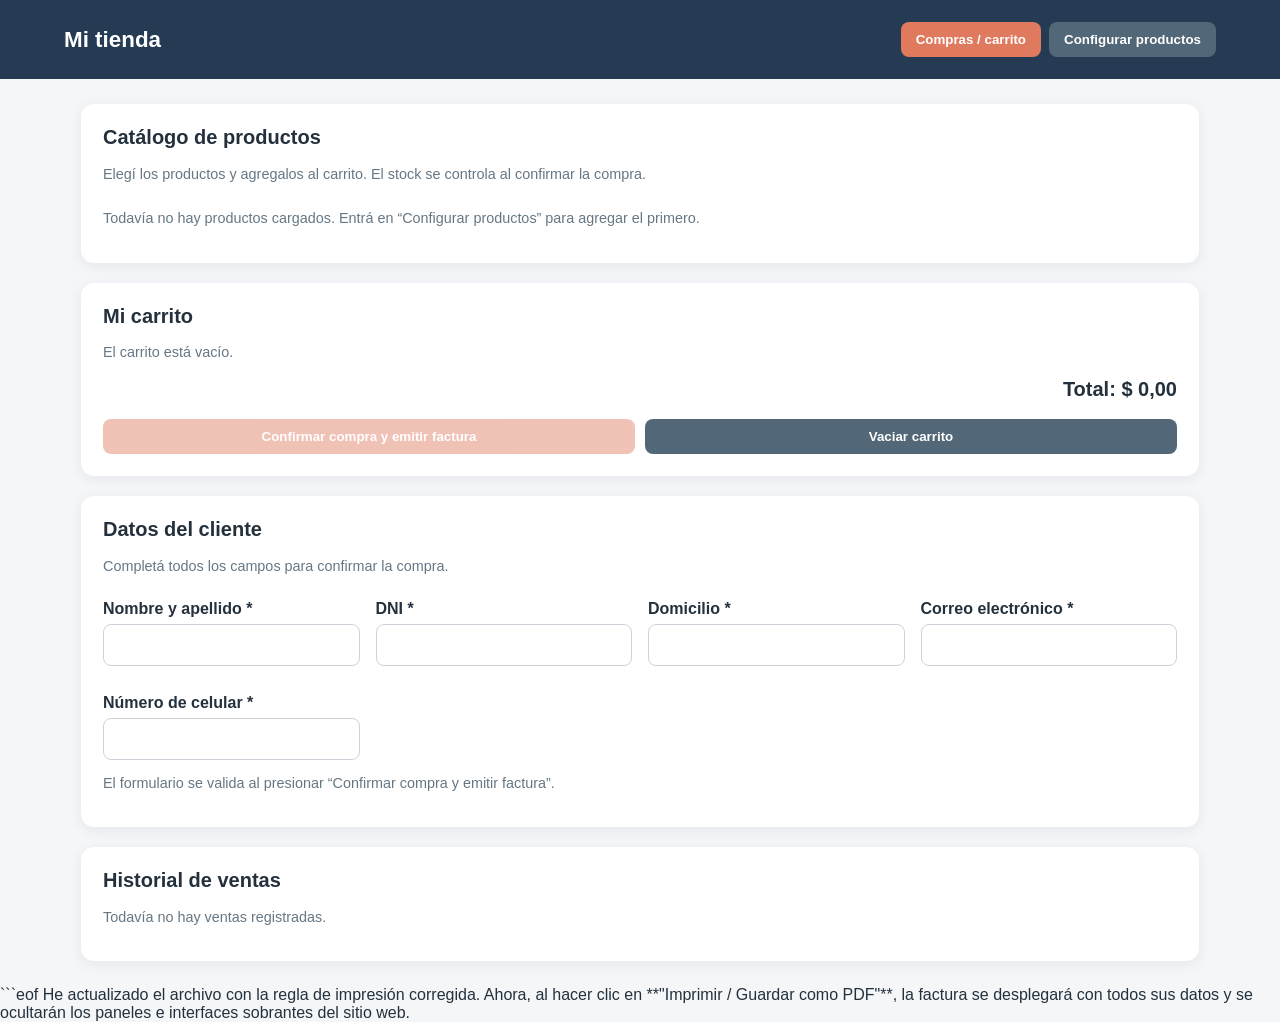
==== carrito_venta.html @ 2672f3e9 "Add files via upload" ====
<!DOCTYPE html>
<html lang="es">
<head>
<meta charset="UTF-8">
<meta name="viewport" content="width=device-width, initial-scale=1.0">
<title>Mi tienda | Catálogo y compras</title>
<style>
:root{--primary:#243b53;--accent:#e07a5f;--bg:#f4f6f8;--text:#24313d}
*{box-sizing:border-box}body{margin:0;font-family:Arial,Helvetica,sans-serif;background:var(--bg);color:var(--text)}
header{background:var(--primary);color:white;padding:22px 5%;display:flex;justify-content:space-between;align-items:center;gap:15px;flex-wrap:wrap}
header h1{font-size:1.4rem;margin:0}.tabs{display:flex;gap:8px;flex-wrap:wrap}
button{border:0;border-radius:8px;padding:10px 15px;cursor:pointer;font-weight:700;background:var(--accent);color:white}
button.secondary{background:#526777}button.danger{background:#b23b3b}button:disabled{opacity:.45;cursor:not-allowed}
.tabs button{background:#526777}.tabs button.active{background:var(--accent)}
main{max-width:1150px;margin:25px auto;padding:0 16px}.panel{background:white;padding:22px;border-radius:13px;box-shadow:0 3px 14px #172b4d12;margin-bottom:20px}
h2{margin-top:0;font-size:1.25rem}.grid{display:grid;grid-template-columns:repeat(auto-fit,minmax(230px,1fr));gap:16px}
label{display:block;font-weight:700;margin:12px 0 6px}input,textarea{width:100%;padding:11px;border:1px solid #ccd3da;border-radius:8px;font:inherit}
textarea{min-height:75px;resize:vertical}.muted{color:#667784;font-size:.9rem}
.product{border:1px solid #e1e6eb;border-radius:12px;overflow:hidden;display:flex;flex-direction:column;background:white}
.product img{width:100%;height:175px;object-fit:cover;background:#edf0f2}.product-info{padding:14px;display:flex;flex-direction:column;gap:8px;flex:1}
.price{font-size:1.2rem;font-weight:800;color:#16704a}.stock{font-size:.88rem;color:#586874}.product-info button{margin-top:auto}
.hidden{display:none!important}.row{display:flex;gap:10px;align-items:center;flex-wrap:wrap}.row>*{flex:1}
table{width:100%;border-collapse:collapse;margin-top:12px}th,td{text-align:left;padding:11px 8px;border-bottom:1px solid #e4e8ec}th{background:#f5f7f9}
.qty{width:75px;padding:7px}.total{text-align:right;font-size:1.25rem;font-weight:800;margin:18px 0}
#invoice{max-width:760px;margin:20px auto;background:white;padding:30px;border:1px solid #dce2e8}
.invoice-head{display:flex;justify-content:space-between;gap:20px;flex-wrap:wrap;border-bottom:2px solid #243b53;padding-bottom:15px}
.notice{padding:12px;background:#fff4df;border-radius:8px;margin-top:12px}

#customerForm label{display:block;font-weight:700;margin:12px 0 6px}
#customerForm input{width:100%;padding:11px;border:1px solid #ccd3da;border-radius:8px;font:inherit}
.sale-entry{padding:12px 0;border-bottom:1px solid #e4e8ec;line-height:1.6}
.sale-entry:last-child{border-bottom:0}

@media print{
  body{background:white;margin:0;padding:0}
  header,.panel,.no-print,.tabs{display:none!important}
  main{margin:0;padding:0;max-width:none}
  #invoice{display:block!important;border:0;margin:0;padding:15px;max-width:none;width:100%}
  #invoice button{display:none!important}
}
</style>
</head>
<body>
<header>
  <h1 id="storeTitle">Mi tienda</h1>
  <nav class="tabs">
    <button class="active" data-tab="compras">Compras / carrito</button>
    <button data-tab="configuracion">Configurar productos</button>
  </nav>
</header>
<main>
<section id="compras">
  <div class="panel">
    <h2>Catálogo de productos</h2>
    <p class="muted">Elegí los productos y agregalos al carrito. El stock se controla al confirmar la compra.</p>
    <div id="catalogo" class="grid"></div>
    <p id="emptyCatalog" class="muted">Todavía no hay productos cargados. Entrá en “Configurar productos” para agregar el primero.</p>
  </div>
  <div class="panel">
    <h2>Mi carrito</h2>
    <div id="cartArea"><p class="muted">El carrito está vacío.</p></div>
    <div class="total" id="cartTotal">Total: $ 0,00</div>
    <div class="row">
      <button id="checkoutBtn" disabled>Confirmar compra y emitir factura</button>
      <button class="secondary" id="clearCartBtn">Vaciar carrito</button>
    </div>
  </div>

  <div class="panel" id="customerPanel">
    <h2>Datos del cliente</h2>
    <p class="muted">Completá todos los campos para confirmar la compra.</p>
    <form id="customerForm" class="grid">
      <div><label for="customerName">Nombre y apellido *</label><input id="customerName" name="customerName" required autocomplete="name"></div>
      <div><label for="customerDni">DNI *</label><input id="customerDni" name="customerDni" required inputmode="numeric"></div>
      <div><label for="customerAddress">Domicilio *</label><input id="customerAddress" name="customerAddress" required autocomplete="street-address"></div>
      <div><label for="customerEmail">Correo electrónico *</label><input id="customerEmail" name="customerEmail" type="email" required autocomplete="email"></div>
      <div><label for="customerPhone">Número de celular *</label><input id="customerPhone" name="customerPhone" type="tel" required autocomplete="tel"></div>
    </form>
    <p class="muted">El formulario se valida al presionar “Confirmar compra y emitir factura”.</p>
  </div>
  <div class="panel" id="salesHistory">
    <h2>Historial de ventas</h2>
    <div id="salesHistoryList"><p class="muted">Todavía no hay ventas registradas.</p></div>
  </div>
  <section id="invoice" class="hidden">
    <div class="invoice-head">
      <div><h2>FACTURA / COMPROBANTE</h2><strong id="invoiceStore">Mi tienda</strong><p class="muted">Comprobante interno de compra</p></div>
      <div><strong>N.º <span id="invoiceNumber"></span></strong><p>Fecha: <span id="invoiceDate"></span></p></div>
    </div>
    <div id="invoiceCustomer" style="margin:20px 0"></div>
    <table><thead><tr><th>Producto</th><th>Cantidad</th><th>Precio unitario</th><th>Subtotal</th></tr></thead><tbody id="invoiceRows"></tbody></table>
    <div class="total" id="invoiceTotal"></div>
    <p class="muted">Este documento es un comprobante interno y no reemplaza una factura fiscal electrónica de ARCA.</p>
    <div class="no-print row"><button onclick="window.print()">Imprimir / Guardar como PDF</button><button class="secondary" id="newSaleBtn">Nueva compra</button></div>
  </section>
</section>

<section id="configuracion" class="hidden">
  <div class="panel">
    <h2>Configurar tienda</h2>
    <label for="storeName">Nombre de la tienda</label>
    <input id="storeName" placeholder="Ej.: ÁngelDS">
    <button id="saveStoreBtn" style="margin-top:12px">Guardar nombre</button>
  </div>
  <div class="panel">
    <h2 id="formTitle">Cargar un producto</h2>
    <form id="productForm">
      <input type="hidden" id="productId">
      <div class="grid">
        <div><label for="productName">Nombre del producto *</label><input id="productName" required placeholder="Ej.: Zapatillas"></div>
        <div><label for="productPrice">Precio en pesos ($) *</label><input id="productPrice" type="number" min="0.01" step="0.01" required placeholder="Ej.: 25000"></div>
        <div><label for="productStock">Cantidad en stock *</label><input id="productStock" type="number" min="0" step="1" required placeholder="Ej.: 10"></div>
        <div><label for="productPhoto">Foto del producto</label><input id="productPhoto" type="file" accept="image/*"><span class="muted">Formatos de imagen habituales. La foto se guarda en este navegador.</span></div>
      </div>
      <label for="productDetail">Detalle / descripción</label><textarea id="productDetail" placeholder="Talle, color, características, etc."></textarea>
      <div class="row" style="margin-top:15px"><button type="submit">Guardar producto</button><button type="button" class="secondary" id="cancelEditBtn">Limpiar formulario</button></div>
    </form>
  </div>
  <div class="panel">
    <h2>Productos cargados</h2>
    <div id="adminProducts"></div>
    <p class="muted">Los datos quedan guardados en el navegador y dispositivo donde se usa esta página. Exportá una copia de seguridad si vas a cambiar de equipo.</p>
    <button class="secondary" id="exportBtn">Exportar datos (JSON)</button>
  </div>
</section>
</main>
<script>
const $ = id => document.getElementById(id);
const money = n => '$ ' + Number(n || 0).toLocaleString('es-AR',{minimumFractionDigits:2,maximumFractionDigits:2});
const read = (key, fallback) => { try { return JSON.parse(localStorage.getItem(key)) ?? fallback; } catch { return fallback; } };
let products = read('tienda_products', []);
let cart = [];
let storeName = localStorage.getItem('tienda_name') || 'Mi tienda';
let nextInvoice = Number(localStorage.getItem('tienda_invoice') || 1);
let sales = read('tienda_sales', []);
function saveSales(){localStorage.setItem('tienda_sales',JSON.stringify(sales));}
function renderSalesHistory(){
  const host=$('salesHistoryList');
  if(!host)return;
  if(!sales.length){host.innerHTML='<p class="muted">Todavía no hay ventas registradas.</p>';return;}
  host.innerHTML=[...sales].reverse().map(s=>`<div class="sale-entry">
    <strong>Comprobante N.º ${esc(s.invoice)}</strong> · ${esc(s.date)}<br>
    Cliente: ${esc(s.customer.name)} · DNI: ${esc(s.customer.dni)}<br>
    Importe: <strong>${money(s.total)}</strong>
  </div>`).join('');
}
$('storeTitle').textContent = storeName;
$('storeName').value = storeName;

document.querySelectorAll('[data-tab]').forEach(btn => btn.addEventListener('click', () => {
  document.querySelectorAll('[data-tab]').forEach(b=>b.classList.toggle('active',b===btn));
  $('compras').classList.toggle('hidden',btn.dataset.tab!=='compras');
  $('configuracion').classList.toggle('hidden',btn.dataset.tab!=='configuracion');
  $('invoice').classList.add('hidden');
  render();
}));
function save(){localStorage.setItem('tienda_products',JSON.stringify(products));}
function render(){
  $('catalogo').innerHTML = products.map(p=>`<article class="product">
    <img src="${p.photo || ''}" alt="${esc(p.name)}" onerror="this.style.display='none'">
    <div class="product-info"><strong>${esc(p.name)}</strong><span>${esc(p.detail || '')}</span>
    <span class="price">${money(p.price)}</span><span class="stock">Stock disponible: ${p.stock}</span>
    <button onclick="addToCart('${p.id}')" ${p.stock<1?'disabled':''}>Agregar al carrito</button></div></article>`).join('');
  $('emptyCatalog').classList.toggle('hidden',products.length>0);
  $('adminProducts').innerHTML = products.length ? `<table><thead><tr><th>Producto</th><th>Precio</th><th>Stock</th><th>Acciones</th></tr></thead><tbody>${products.map(p=>`<tr><td>${esc(p.name)}</td><td>${money(p.price)}</td><td>${p.stock}</td><td><button class="secondary" onclick="editProduct('${p.id}')">Editar</button> <button class="danger" onclick="deleteProduct('${p.id}')">Eliminar</button></td></tr>`).join('')}</tbody></table>` : '<p class="muted">No hay productos cargados.</p>';
  renderCart();
}
function renderCart(){
  const area=$('cartArea');
  if(!cart.length){area.innerHTML='<p class="muted">El carrito está vacío.</p>';$('checkoutBtn').disabled=true;$('cartTotal').textContent='Total: '+money(0);return;}
  area.innerHTML=`<table><thead><tr><th>Producto</th><th>Precio</th><th>Cantidad</th><th>Subtotal</th><th></th></tr></thead><tbody>${cart.map(c=>{let p=products.find(x=>x.id===c.id);return p?`<tr><td>${esc(p.name)}</td><td>${money(p.price)}</td><td><input class="qty" type="number" min="1" max="${p.stock}" value="${c.qty}" onchange="setQty('${p.id}',this.value)"></td><td>${money(p.price*c.qty)}</td><td><button class="danger" onclick="removeCart('${p.id}')">Quitar</button></td></tr>`:''}).join('')}</tbody></table>`;
  const total=cart.reduce((s,c)=>{let p=products.find(x=>x.id===c.id);return s+(p?p.price*c.qty:0)},0);
  $('cartTotal').textContent='Total: '+money(total);$('checkoutBtn').disabled=!cart.length;
}
function addToCart(id){let p=products.find(x=>x.id===id);if(!p||p.stock<1)return;let c=cart.find(x=>x.id===id);if(c){if(c.qty>=p.stock){alert('No hay más unidades disponibles.');return;}c.qty++;}else cart.push({id,qty:1});renderCart();}
function setQty(id,value){let p=products.find(x=>x.id===id),q=Math.floor(Number(value));if(!p)return;if(!Number.isFinite(q)||q<1)q=1;if(q>p.stock){q=p.stock;alert('La cantidad supera el stock disponible.');}let c=cart.find(x=>x.id===id);if(c)c.qty=q;renderCart();}
function removeCart(id){cart=cart.filter(x=>x.id!==id);renderCart();}
$('clearCartBtn').onclick=()=>{cart=[];renderCart();};
function esc(s){return String(s??'').replace(/[&<>"']/g,c=>({'&':'&amp;','<':'&lt;','>':'&gt;','"':'&quot;',"'":'&#39;'}[c]));}
$('productForm').addEventListener('submit',async e=>{
  e.preventDefault();
  const id=$('productId').value || (crypto.randomUUID?crypto.randomUUID():String(Date.now()));
  const old=products.find(p=>p.id===id);
  const file=$('productPhoto').files[0];
  let photo=old?.photo || '';
  if(file){if(file.size>2*1024*1024){alert('La foto debe pesar menos de 2 MB.');return;}photo=await new Promise((resolve,reject)=>{let r=new FileReader();r.onload=()=>resolve(r.result);r.onerror=reject;r.readAsDataURL(file);});}
  const p={id,name:$('productName').value.trim(),detail:$('productDetail').value.trim(),price:Number($('productPrice').value),stock:Math.floor(Number($('productStock').value)),photo};
  if(!p.name||p.price<=0||p.stock<0){alert('Revisá el nombre, precio y stock.');return;}
  if(old)products=products.map(x=>x.id===id?p:x);else products.push(p);
  save();$('productForm').reset();$('productId').value='';$('formTitle').textContent='Cargar un producto';render();alert('Producto guardado correctamente.');
});
function editProduct(id){let p=products.find(x=>x.id===id);if(!p)return;$('productId').value=p.id;$('productName').value=p.name;$('productDetail').value=p.detail;$('productPrice').value=p.price;$('productStock').value=p.stock;$('formTitle').textContent='Editar producto';window.scrollTo({top:0,behavior:'smooth'});}
function deleteProduct(id){if(!confirm('¿Eliminar este producto?'))return;products=products.filter(p=>p.id!==id);cart=cart.filter(c=>c.id!==id);save();render();}
$('cancelEditBtn').onclick=()=>{$('productForm').reset();$('productId').value='';$('formTitle').textContent='Cargar un producto';};
$('saveStoreBtn').onclick=()=>{storeName=$('storeName').value.trim()||'Mi tienda';localStorage.setItem('tienda_name',storeName);$('storeTitle').textContent=storeName;alert('Nombre guardado.');};
$('checkoutBtn').onclick=()=>{
  if(!cart.length){alert('El carrito está vacío.');return;}
  const form=$('customerForm');
  if(!form.reportValidity()){return;}
  const customer={
    name:$('customerName').value.trim(),
    dni:$('customerDni').value.trim(),
    address:$('customerAddress').value.trim(),
    email:$('customerEmail').value.trim(),
    phone:$('customerPhone').value.trim()
  };
  if(Object.values(customer).some(v=>!v)){alert('Completá todos los datos del cliente.');return;}
  for(const c of cart){
    const p=products.find(x=>x.id===c.id);
    if(!p||p.stock<c.qty){alert('El stock cambió. Revisá el carrito.');render();return;}
  }
  const invoiceNumber=String(nextInvoice).padStart(6,'0');
  const date=new Date().toLocaleString('es-AR');
  const saleItems=cart.map(c=>{
    const p=products.find(x=>x.id===c.id);
    p.stock-=c.qty;
    return {name:p.name,price:Number(p.price),qty:Number(c.qty),subtotal:Number(p.price)*Number(c.qty)};
  });
  const total=saleItems.reduce((sum,x)=>sum+x.subtotal,0);
  save();
  $('invoiceStore').textContent=storeName;
  $('invoiceNumber').textContent=invoiceNumber;
  $('invoiceDate').textContent=date;
  $('invoiceCustomer').innerHTML=`
    <p><strong>Nombre y apellido:</strong> ${esc(customer.name)}</p>
    <p><strong>DNI:</strong> ${esc(customer.dni)} · <strong>Domicilio:</strong> ${esc(customer.address)}</p>
    <p><strong>Correo electrónico:</strong> ${esc(customer.email)} · <strong>Celular:</strong> ${esc(customer.phone)}</p>`;
  $('invoiceRows').innerHTML=saleItems.map(x=>`<tr><td>${esc(x.name)}</td><td>${x.qty}</td><td>${money(x.price)}</td><td>${money(x.subtotal)}</td></tr>`).join('');
  $('invoiceTotal').textContent='TOTAL: '+money(total);
  sales.push({invoice:invoiceNumber,date,customer,items:saleItems,total});
  saveSales();
  renderSalesHistory();
  nextInvoice++;
  localStorage.setItem('tienda_invoice',String(nextInvoice));
  cart=[];
  form.reset();
  render();
  $('invoice').classList.remove('hidden');
  $('invoice').scrollIntoView({behavior:'smooth'});
};
$('newSaleBtn').onclick=()=>{$('invoice').classList.add('hidden');window.scrollTo({top:0,behavior:'smooth'});};
$('exportBtn').onclick=()=>{const blob=new Blob([JSON.stringify({storeName,products,sales,nextInvoice},null,2)],{type:'application/json'});const a=document.createElement('a');a.href=URL.createObjectURL(blob);a.download='respaldo-tienda.json';a.click();URL.revokeObjectURL(a.href);};
render();
renderSalesHistory();
</script>
</body>
</html>
```eof

He actualizado el archivo con la regla de impresión corregida. Ahora, al hacer clic en **"Imprimir / Guardar como PDF"**, la factura se desplegará con todos sus datos y se ocultarán los paneles e interfaces sobrantes del sitio web.
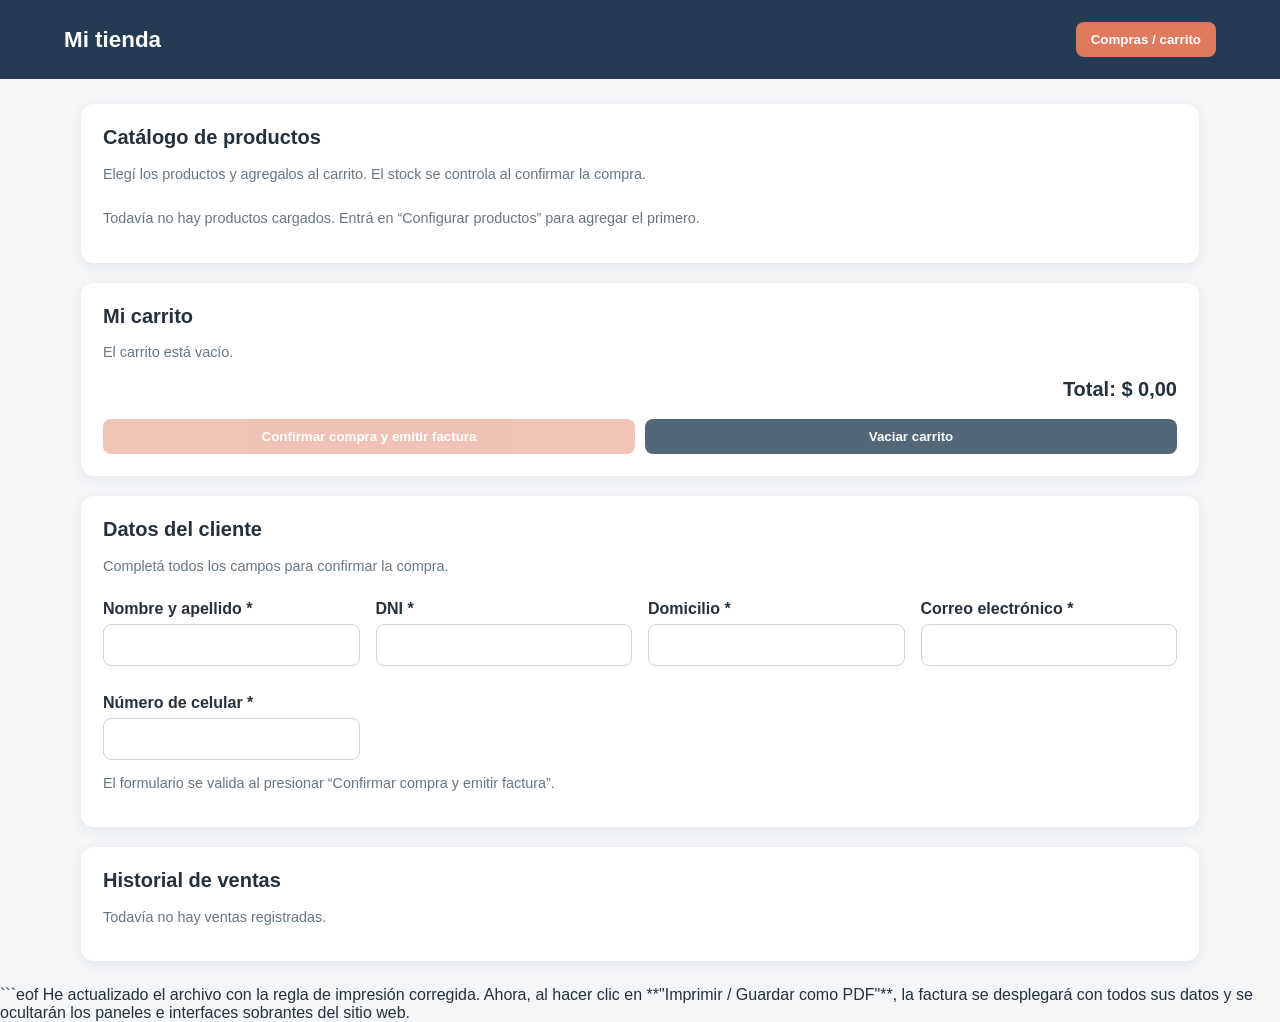
==== commit 53f55f91: "Update carrito_venta.html" ====
--- a/carrito_venta.html
+++ b/carrito_venta.html
@@ -46,7 +46,7 @@
   <h1 id="storeTitle">Mi tienda</h1>
   <nav class="tabs">
     <button class="active" data-tab="compras">Compras / carrito</button>
-    <button data-tab="configuracion">Configurar productos</button>
+  
   </nav>
 </header>
 <main>
@@ -248,4 +248,4 @@
 </html>
 ```eof
 
-He actualizado el archivo con la regla de impresión corregida. Ahora, al hacer clic en **"Imprimir / Guardar como PDF"**, la factura se desplegará con todos sus datos y se ocultarán los paneles e interfaces sobrantes del sitio web. +He actualizado el archivo con la regla de impresión corregida. Ahora, al hacer clic en **"Imprimir / Guardar como PDF"**, la factura se desplegará con todos sus datos y se ocultarán los paneles e interfaces sobrantes del sitio web. 
